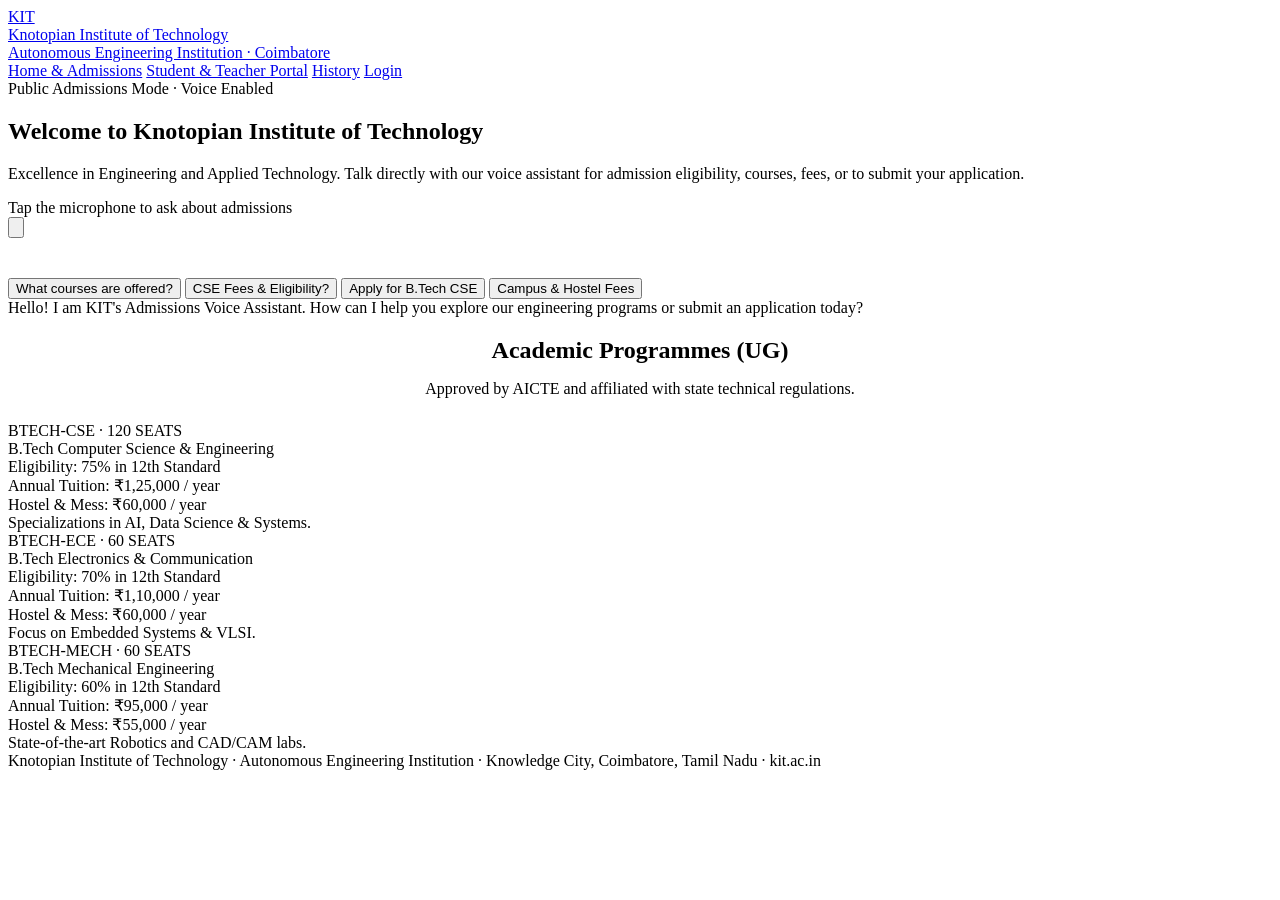
==== app/static/index.html @ 43ed499c "feat: complete KIT real-time voice assistant with RBAC, rules engine, and resilience fallbacks" ====
<!DOCTYPE html>
<html lang="en">
<head>
  <meta charset="UTF-8">
  <meta name="viewport" content="width=device-width, initial-scale=1.0">
  <title>Knotopian Institute of Technology (KIT) — Admissions & Home</title>
  <link rel="stylesheet" href="/static/css/style.css">
</head>
<body>
  <header>
    <a href="/" class="brand">
      <div class="brand-logo">KIT</div>
      <div>
        <div class="brand-title">Knotopian Institute of Technology</div>
        <div class="brand-subtitle">Autonomous Engineering Institution · Coimbatore</div>
      </div>
    </a>
    <nav>
      <a href="/" class="active">Home & Admissions</a>
      <a href="/portal">Student & Teacher Portal</a>
      <a href="/history">History</a>
      <a href="/portal" class="btn-login">Login</a>
    </nav>
  </header>

  <main>
    <section class="hero-section">
      <span class="badge-public">Public Admissions Mode · Voice Enabled</span>
      <h1 class="hero-title">Welcome to Knotopian Institute of Technology</h1>
      <p class="hero-tagline">
        Excellence in Engineering and Applied Technology. Talk directly with our voice assistant for admission eligibility, courses, fees, or to submit your application.
      </p>
    </section>

    <!-- Voice Assistant Widget -->
    <div class="voice-card">
      <div class="voice-status-text" id="status-text">Tap the microphone to ask about admissions</div>
      
      <div class="mic-button-wrapper">
        <button id="mic-btn" class="mic-button" title="Click to start/stop speaking">
          <svg class="mic-icon" viewBox="0 0 24 24">
            <path d="M12 14c1.66 0 3-1.34 3-3V5c0-1.66-1.34-3-3-3S9 3.34 9 5v6c0 1.66 1.34 3 3 3z"/>
            <path d="M17 11c0 2.76-2.24 5-5 5s-5-2.24-5-5H5c0 3.53 2.61 6.43 6 6.92V21h2v-3.08c3.39-.49 6-3.39 6-6.92h-2z"/>
          </svg>
        </button>
      </div>

      <!-- Live Voice Waveform -->
      <canvas id="voice-wave" class="waveform-canvas" width="280" height="36"></canvas>

      <!-- Quick prompts -->
      <div class="prompt-chips">
        <button class="prompt-chip" onclick="sendVoiceText('What courses are offered at KIT?')">What courses are offered?</button>
        <button class="prompt-chip" onclick="sendVoiceText('What is the eligibility and annual fee for Computer Science?')">CSE Fees & Eligibility?</button>
        <button class="prompt-chip" onclick="sendVoiceText('I want to apply for B.Tech Computer Science.')">Apply for B.Tech CSE</button>
        <button class="prompt-chip" onclick="sendVoiceText('Tell me about campus facilities and hostel fees.')">Campus & Hostel Fees</button>
      </div>

      <!-- Confirmation card (injected when pending action exists) -->
      <div id="confirmation-container" style="width: 100%;"></div>

      <!-- Conversation Container -->
      <div class="conversation-container" id="conversation-container">
        <div class="chat-bubble assistant">
          Hello! I am KIT's Admissions Voice Assistant. How can I help you explore our engineering programs or submit an application today?
        </div>
      </div>
    </div>

    <!-- Offered Courses Grid -->
    <section>
      <h2 style="font-size: 1.5rem; font-weight: 700; margin-bottom: 0.5rem; text-align: center;">Academic Programmes (UG)</h2>
      <p style="text-align: center; color: var(--text-muted); margin-bottom: 1.5rem;">Approved by AICTE and affiliated with state technical regulations.</p>

      <div class="courses-grid">
        <div class="course-card">
          <div class="course-code">BTECH-CSE · 120 SEATS</div>
          <div class="course-title">B.Tech Computer Science & Engineering</div>
          <div class="course-details">
            Eligibility: 75% in 12th Standard<br>
            Annual Tuition: ₹1,25,000 / year<br>
            Hostel & Mess: ₹60,000 / year<br>
            Specializations in AI, Data Science & Systems.
          </div>
        </div>

        <div class="course-card">
          <div class="course-code">BTECH-ECE · 60 SEATS</div>
          <div class="course-title">B.Tech Electronics & Communication</div>
          <div class="course-details">
            Eligibility: 70% in 12th Standard<br>
            Annual Tuition: ₹1,10,000 / year<br>
            Hostel & Mess: ₹60,000 / year<br>
            Focus on Embedded Systems & VLSI.
          </div>
        </div>

        <div class="course-card">
          <div class="course-code">BTECH-MECH · 60 SEATS</div>
          <div class="course-title">B.Tech Mechanical Engineering</div>
          <div class="course-details">
            Eligibility: 60% in 12th Standard<br>
            Annual Tuition: ₹95,000 / year<br>
            Hostel & Mess: ₹55,000 / year<br>
            State-of-the-art Robotics and CAD/CAM labs.
          </div>
        </div>
      </div>
    </section>
  </main>

  <footer>
    Knotopian Institute of Technology · Autonomous Engineering Institution · Knowledge City, Coimbatore, Tamil Nadu · kit.ac.in
  </footer>

  <script src="/static/js/audio_recorder.js"></script>
  <script src="/static/js/app.js"></script>
</body>
</html>
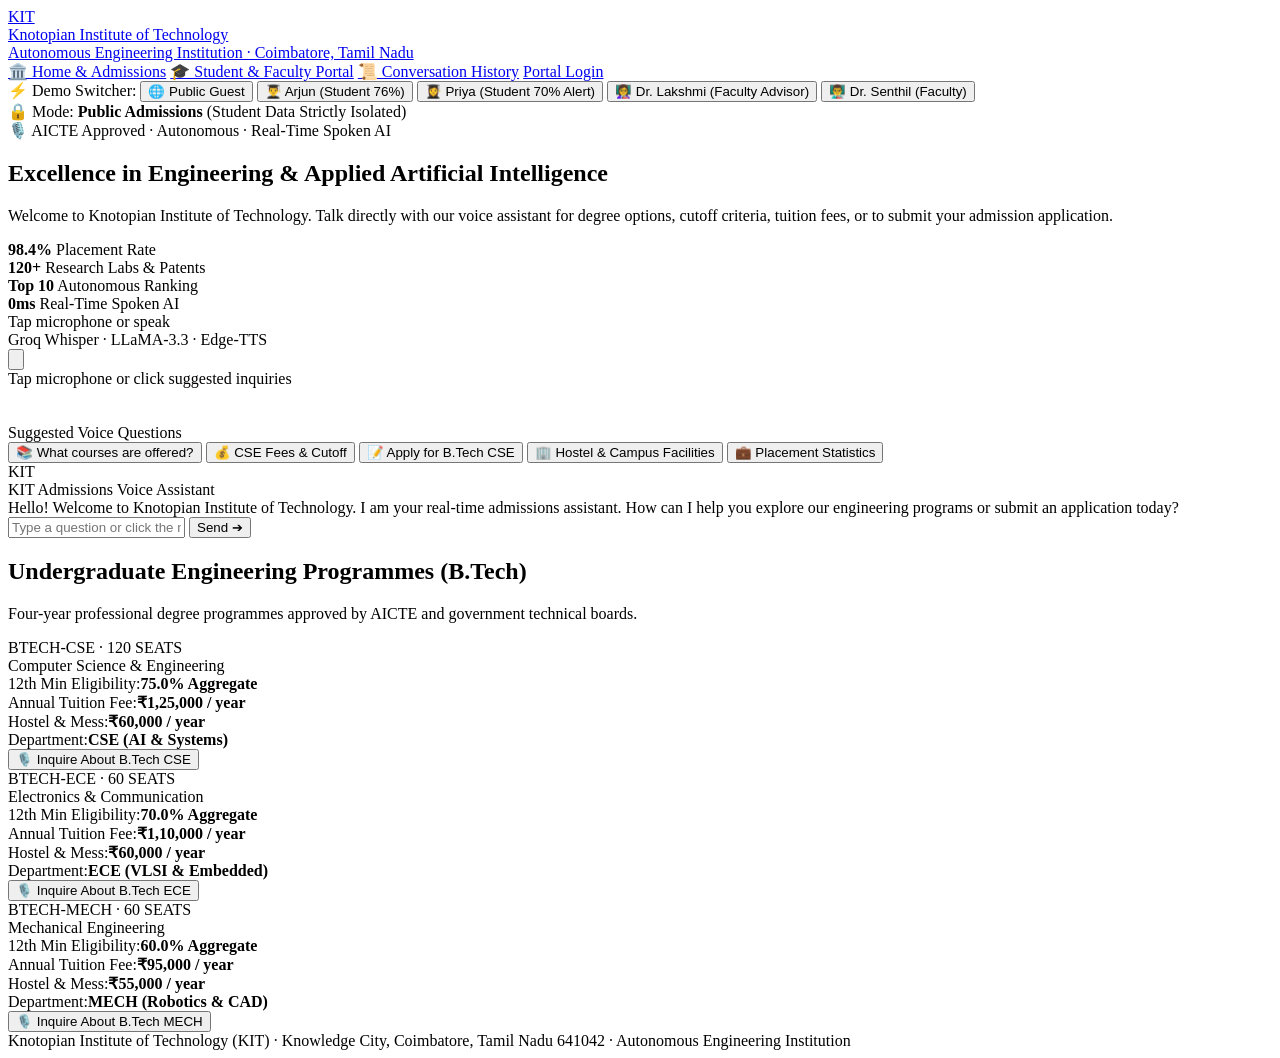
==== commit 7f65e69b: "Enhanced ui look" ====
--- a/app/static/index.html
+++ b/app/static/index.html
@@ -3,118 +3,209 @@
 <head>
   <meta charset="UTF-8">
   <meta name="viewport" content="width=device-width, initial-scale=1.0">
-  <title>Knotopian Institute of Technology (KIT) — Admissions & Home</title>
+  <title>Knotopian Institute of Technology — Official Admissions & Voice Assistant</title>
   <link rel="stylesheet" href="/static/css/style.css">
 </head>
 <body>
+  <!-- Header Bar -->
   <header>
     <a href="/" class="brand">
       <div class="brand-logo">KIT</div>
       <div>
         <div class="brand-title">Knotopian Institute of Technology</div>
-        <div class="brand-subtitle">Autonomous Engineering Institution · Coimbatore</div>
+        <div class="brand-subtitle">Autonomous Engineering Institution · Coimbatore, Tamil Nadu</div>
       </div>
     </a>
     <nav>
-      <a href="/" class="active">Home & Admissions</a>
-      <a href="/portal">Student & Teacher Portal</a>
-      <a href="/history">History</a>
-      <a href="/portal" class="btn-login">Login</a>
+      <a href="/" class="nav-link active">🏛️ Home & Admissions</a>
+      <a href="/portal" class="nav-link">🎓 Student & Faculty Portal</a>
+      <a href="/history" class="nav-link">📜 Conversation History</a>
+      <div id="header-user-badge" style="display:none;" class="nav-badge-user"></div>
+      <a href="/portal" id="header-login-btn" class="btn-header-action btn-header-login">Portal Login</a>
     </nav>
   </header>
 
+  <!-- Demo Persona Switcher Bar (For Seamless Evaluator Testing) -->
+  <div class="demo-switcher-bar">
+    <div class="switcher-left">
+      <span class="switcher-tag">⚡ Demo Switcher:</span>
+      <button class="switcher-btn active-persona" id="demo-public" onclick="location.href='/'">
+        🌐 Public Guest
+      </button>
+      <button class="switcher-btn" id="demo-arjun" onclick="quickLoginAndRedirect('arjun')">
+        👨‍🎓 Arjun (Student 76%)
+      </button>
+      <button class="switcher-btn" id="demo-priya" onclick="quickLoginAndRedirect('priya')">
+        👩‍🎓 Priya (Student 70% Alert)
+      </button>
+      <button class="switcher-btn" id="demo-lakshmi" onclick="quickLoginAndRedirect('lakshmi')">
+        👩‍🏫 Dr. Lakshmi (Faculty Advisor)
+      </button>
+      <button class="switcher-btn" id="demo-senthil" onclick="quickLoginAndRedirect('senthil')">
+        👨‍🏫 Dr. Senthil (Faculty)
+      </button>
+    </div>
+    <div class="switcher-right-note">
+      🔒 Mode: <strong>Public Admissions</strong> (Student Data Strictly Isolated)
+    </div>
+  </div>
+
   <main>
-    <section class="hero-section">
-      <span class="badge-public">Public Admissions Mode · Voice Enabled</span>
-      <h1 class="hero-title">Welcome to Knotopian Institute of Technology</h1>
-      <p class="hero-tagline">
-        Excellence in Engineering and Applied Technology. Talk directly with our voice assistant for admission eligibility, courses, fees, or to submit your application.
+    <!-- Hero Banner -->
+    <section class="hero-box">
+      <div class="hero-chip-live">
+        <span>🎙️</span>
+        <span>AICTE Approved · Autonomous · Real-Time Spoken AI</span>
+      </div>
+      <h1 class="hero-title">
+        Excellence in Engineering & <span>Applied Artificial Intelligence</span>
+      </h1>
+      <p class="hero-desc">
+        Welcome to Knotopian Institute of Technology. Talk directly with our voice assistant for degree options, cutoff criteria, tuition fees, or to submit your admission application.
       </p>
+      <div class="hero-stats-ribbon">
+        <div class="stat-pill"><strong>98.4%</strong> Placement Rate</div>
+        <div class="stat-pill"><strong>120+</strong> Research Labs & Patents</div>
+        <div class="stat-pill"><strong>Top 10</strong> Autonomous Ranking</div>
+        <div class="stat-pill"><strong>0ms</strong> Real-Time Spoken AI</div>
+      </div>
     </section>
 
-    <!-- Voice Assistant Widget -->
-    <div class="voice-card">
-      <div class="voice-status-text" id="status-text">Tap the microphone to ask about admissions</div>
-      
-      <div class="mic-button-wrapper">
-        <button id="mic-btn" class="mic-button" title="Click to start/stop speaking">
-          <svg class="mic-icon" viewBox="0 0 24 24">
-            <path d="M12 14c1.66 0 3-1.34 3-3V5c0-1.66-1.34-3-3-3S9 3.34 9 5v6c0 1.66 1.34 3 3 3z"/>
-            <path d="M17 11c0 2.76-2.24 5-5 5s-5-2.24-5-5H5c0 3.53 2.61 6.43 6 6.92V21h2v-3.08c3.39-.49 6-3.39 6-6.92h-2z"/>
-          </svg>
-        </button>
-      </div>
-
-      <!-- Live Voice Waveform -->
-      <canvas id="voice-wave" class="waveform-canvas" width="280" height="36"></canvas>
-
-      <!-- Quick prompts -->
-      <div class="prompt-chips">
-        <button class="prompt-chip" onclick="sendVoiceText('What courses are offered at KIT?')">What courses are offered?</button>
-        <button class="prompt-chip" onclick="sendVoiceText('What is the eligibility and annual fee for Computer Science?')">CSE Fees & Eligibility?</button>
-        <button class="prompt-chip" onclick="sendVoiceText('I want to apply for B.Tech Computer Science.')">Apply for B.Tech CSE</button>
-        <button class="prompt-chip" onclick="sendVoiceText('Tell me about campus facilities and hostel fees.')">Campus & Hostel Fees</button>
-      </div>
-
-      <!-- Confirmation card (injected when pending action exists) -->
-      <div id="confirmation-container" style="width: 100%;"></div>
-
-      <!-- Conversation Container -->
-      <div class="conversation-container" id="conversation-container">
-        <div class="chat-bubble assistant">
-          Hello! I am KIT's Admissions Voice Assistant. How can I help you explore our engineering programs or submit an application today?
-        </div>
-      </div>
-    </div>
-
-    <!-- Offered Courses Grid -->
+    <!-- Centerpiece Voice Assistant Hub -->
+    <section class="voice-hub">
+      <div class="voice-hub-header">
+        <div class="voice-status-indicator">
+          <div class="status-dot" id="status-dot"></div>
+          <span id="status-text">Tap microphone or speak</span>
+        </div>
+        <div class="voice-provider-pill">Groq Whisper · LLaMA-3.3 · Edge-TTS</div>
+      </div>
+
+      <div class="voice-hub-body">
+        <!-- Microphone & Waveform -->
+        <div class="mic-control-center">
+          <button id="mic-btn" class="mic-btn-main" title="Click to start/stop speaking">
+            <svg viewBox="0 0 24 24">
+              <path d="M12 14c1.66 0 3-1.34 3-3V5c0-1.66-1.34-3-3-3S9 3.34 9 5v6c0 1.66 1.34 3 3 3z"/>
+              <path d="M17 11c0 2.76-2.24 5-5 5s-5-2.24-5-5H5c0 3.53 2.61 6.43 6 6.92V21h2v-3.08c3.39-.49 6-3.39 6-6.92h-2z"/>
+            </svg>
+          </button>
+          <div class="mic-hint-text">Tap microphone or click suggested inquiries</div>
+        </div>
+
+        <div class="waveform-box">
+          <canvas id="voice-wave" class="waveform-canvas" width="280" height="32"></canvas>
+        </div>
+
+        <!-- Quick Voice Prompt Chips -->
+        <div class="chips-container">
+          <div class="chips-title">Suggested Voice Questions</div>
+          <div class="chips-wrapper">
+            <button class="chip-action" onclick="sendVoiceText('What courses are offered at KIT?')">
+              <span>📚</span> What courses are offered?
+            </button>
+            <button class="chip-action" onclick="sendVoiceText('What is the eligibility and annual fee for Computer Science?')">
+              <span>💰</span> CSE Fees & Cutoff
+            </button>
+            <button class="chip-action" onclick="sendVoiceText('I want to apply for B.Tech Computer Science.')">
+              <span>📝</span> Apply for B.Tech CSE
+            </button>
+            <button class="chip-action" onclick="sendVoiceText('Tell me about campus hostel facilities and fees.')">
+              <span>🏢</span> Hostel & Campus Facilities
+            </button>
+            <button class="chip-action" onclick="sendVoiceText('What are the placement statistics for 2026?')">
+              <span>💼</span> Placement Statistics
+            </button>
+          </div>
+        </div>
+
+        <!-- Confirmation Card Container (for two-step write confirmation) -->
+        <div id="confirmation-container" style="width: 100%;"></div>
+
+        <!-- Conversation Stream -->
+        <div class="conversation-stream" id="conversation-stream">
+          <div class="msg-row assistant">
+            <div class="msg-avatar">KIT</div>
+            <div class="msg-bubble-content">
+              <div class="msg-header">KIT Admissions Voice Assistant</div>
+              <div class="msg-bubble">
+                Hello! Welcome to Knotopian Institute of Technology. I am your real-time admissions assistant. How can I help you explore our engineering programs or submit an application today?
+              </div>
+            </div>
+          </div>
+        </div>
+      </div>
+
+      <!-- Dual Input Footer (Voice or Type) -->
+      <div class="voice-hub-footer">
+        <div class="dual-input-wrapper">
+          <input type="text" id="text-input" class="dual-input-text" placeholder="Type a question or click the microphone to speak..." autocomplete="off">
+          <button id="send-btn" class="btn-dual-send">
+            <span>Send</span>
+            <span>➔</span>
+          </button>
+        </div>
+      </div>
+    </section>
+
+    <!-- Academic Programmes Section -->
     <section>
-      <h2 style="font-size: 1.5rem; font-weight: 700; margin-bottom: 0.5rem; text-align: center;">Academic Programmes (UG)</h2>
-      <p style="text-align: center; color: var(--text-muted); margin-bottom: 1.5rem;">Approved by AICTE and affiliated with state technical regulations.</p>
-
-      <div class="courses-grid">
-        <div class="course-card">
-          <div class="course-code">BTECH-CSE · 120 SEATS</div>
-          <div class="course-title">B.Tech Computer Science & Engineering</div>
-          <div class="course-details">
-            Eligibility: 75% in 12th Standard<br>
-            Annual Tuition: ₹1,25,000 / year<br>
-            Hostel & Mess: ₹60,000 / year<br>
-            Specializations in AI, Data Science & Systems.
-          </div>
-        </div>
-
-        <div class="course-card">
-          <div class="course-code">BTECH-ECE · 60 SEATS</div>
-          <div class="course-title">B.Tech Electronics & Communication</div>
-          <div class="course-details">
-            Eligibility: 70% in 12th Standard<br>
-            Annual Tuition: ₹1,10,000 / year<br>
-            Hostel & Mess: ₹60,000 / year<br>
-            Focus on Embedded Systems & VLSI.
-          </div>
-        </div>
-
-        <div class="course-card">
-          <div class="course-code">BTECH-MECH · 60 SEATS</div>
-          <div class="course-title">B.Tech Mechanical Engineering</div>
-          <div class="course-details">
-            Eligibility: 60% in 12th Standard<br>
-            Annual Tuition: ₹95,000 / year<br>
-            Hostel & Mess: ₹55,000 / year<br>
-            State-of-the-art Robotics and CAD/CAM labs.
-          </div>
+      <div class="courses-section-header">
+        <h2>Undergraduate Engineering Programmes (B.Tech)</h2>
+        <p>Four-year professional degree programmes approved by AICTE and government technical boards.</p>
+      </div>
+
+      <div class="courses-grid-modern">
+        <div class="course-card-modern">
+          <span class="course-badge-seats">BTECH-CSE · 120 SEATS</span>
+          <div class="course-name-title">Computer Science & Engineering</div>
+          <div class="course-info-list">
+            <div class="course-info-item"><span>12th Min Eligibility:</span><strong>75.0% Aggregate</strong></div>
+            <div class="course-info-item"><span>Annual Tuition Fee:</span><strong>₹1,25,000 / year</strong></div>
+            <div class="course-info-item"><span>Hostel & Mess:</span><strong>₹60,000 / year</strong></div>
+            <div class="course-info-item"><span>Department:</span><strong>CSE (AI & Systems)</strong></div>
+          </div>
+          <button class="btn-course-inquire" onclick="sendVoiceText('What is the eligibility and annual fee for Computer Science?')">
+            <span>🎙️</span> Inquire About B.Tech CSE
+          </button>
+        </div>
+
+        <div class="course-card-modern">
+          <span class="course-badge-seats">BTECH-ECE · 60 SEATS</span>
+          <div class="course-name-title">Electronics & Communication</div>
+          <div class="course-info-list">
+            <div class="course-info-item"><span>12th Min Eligibility:</span><strong>70.0% Aggregate</strong></div>
+            <div class="course-info-item"><span>Annual Tuition Fee:</span><strong>₹1,10,000 / year</strong></div>
+            <div class="course-info-item"><span>Hostel & Mess:</span><strong>₹60,000 / year</strong></div>
+            <div class="course-info-item"><span>Department:</span><strong>ECE (VLSI & Embedded)</strong></div>
+          </div>
+          <button class="btn-course-inquire" onclick="sendVoiceText('Tell me about the Electronics and Communication Engineering program.')">
+            <span>🎙️</span> Inquire About B.Tech ECE
+          </button>
+        </div>
+
+        <div class="course-card-modern">
+          <span class="course-badge-seats">BTECH-MECH · 60 SEATS</span>
+          <div class="course-name-title">Mechanical Engineering</div>
+          <div class="course-info-list">
+            <div class="course-info-item"><span>12th Min Eligibility:</span><strong>60.0% Aggregate</strong></div>
+            <div class="course-info-item"><span>Annual Tuition Fee:</span><strong>₹95,000 / year</strong></div>
+            <div class="course-info-item"><span>Hostel & Mess:</span><strong>₹55,000 / year</strong></div>
+            <div class="course-info-item"><span>Department:</span><strong>MECH (Robotics & CAD)</strong></div>
+          </div>
+          <button class="btn-course-inquire" onclick="sendVoiceText('What are the fees and eligibility for Mechanical Engineering?')">
+            <span>🎙️</span> Inquire About B.Tech MECH
+          </button>
         </div>
       </div>
     </section>
   </main>
 
   <footer>
-    Knotopian Institute of Technology · Autonomous Engineering Institution · Knowledge City, Coimbatore, Tamil Nadu · kit.ac.in
+    Knotopian Institute of Technology (KIT) · Knowledge City, Coimbatore, Tamil Nadu 641042 · Autonomous Engineering Institution
   </footer>
 
   <script src="/static/js/audio_recorder.js"></script>
   <script src="/static/js/app.js"></script>
 </body>
 </html>
-
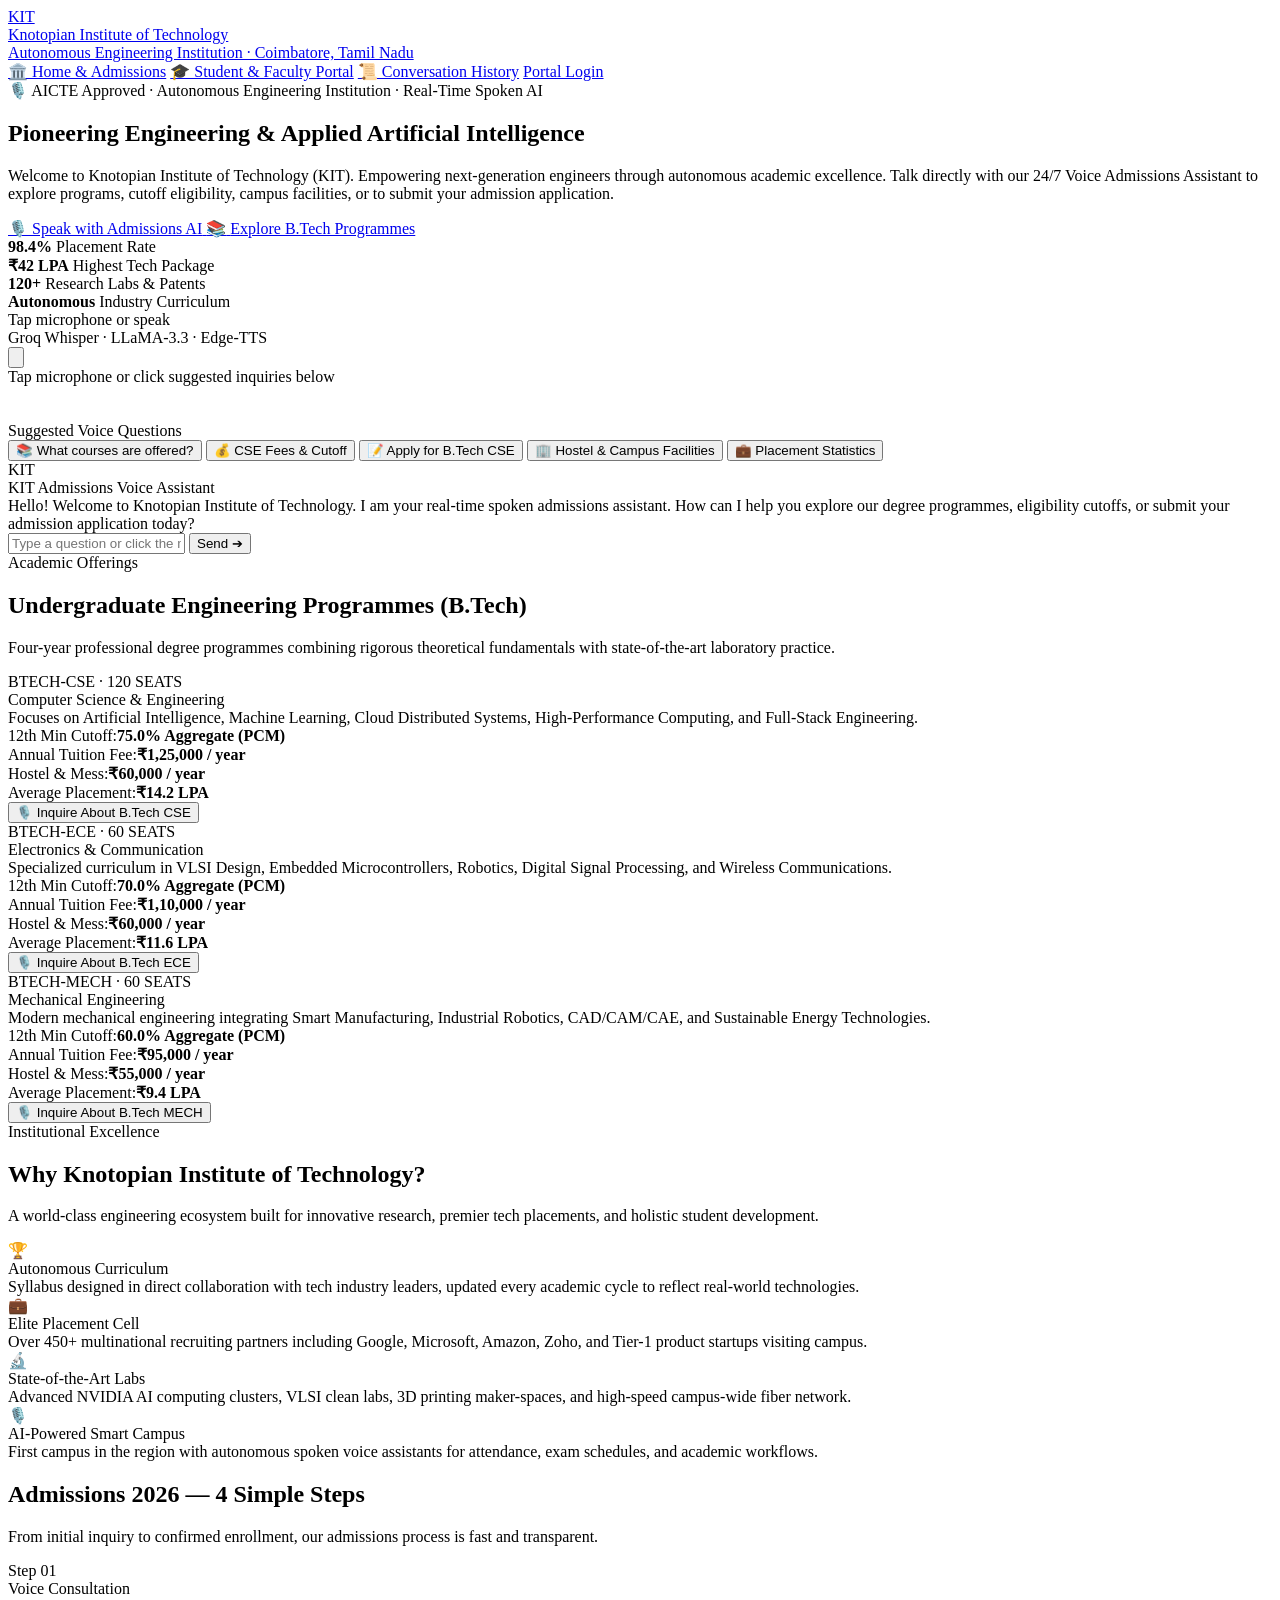
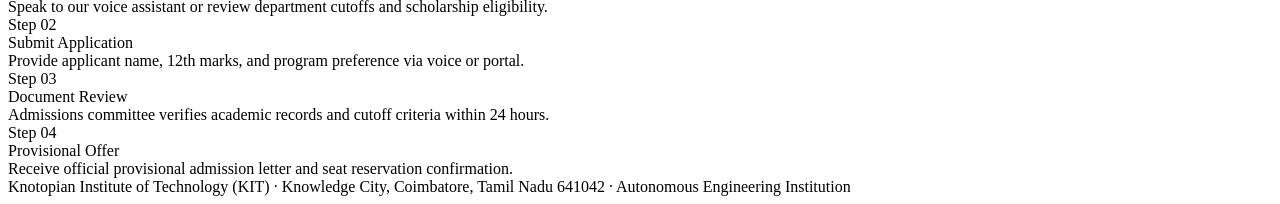
==== commit 431ec23b: "Updated ui and enhanced them" ====
--- a/app/static/index.html
+++ b/app/static/index.html
@@ -7,7 +7,7 @@
   <link rel="stylesheet" href="/static/css/style.css">
 </head>
 <body>
-  <!-- Header Bar -->
+  <!-- University Header Bar -->
   <header>
     <a href="/" class="brand">
       <div class="brand-logo">KIT</div>
@@ -25,54 +25,41 @@
     </nav>
   </header>
 
-  <!-- Demo Persona Switcher Bar (For Seamless Evaluator Testing) -->
-  <div class="demo-switcher-bar">
-    <div class="switcher-left">
-      <span class="switcher-tag">⚡ Demo Switcher:</span>
-      <button class="switcher-btn active-persona" id="demo-public" onclick="location.href='/'">
-        🌐 Public Guest
-      </button>
-      <button class="switcher-btn" id="demo-arjun" onclick="quickLoginAndRedirect('arjun')">
-        👨‍🎓 Arjun (Student 76%)
-      </button>
-      <button class="switcher-btn" id="demo-priya" onclick="quickLoginAndRedirect('priya')">
-        👩‍🎓 Priya (Student 70% Alert)
-      </button>
-      <button class="switcher-btn" id="demo-lakshmi" onclick="quickLoginAndRedirect('lakshmi')">
-        👩‍🏫 Dr. Lakshmi (Faculty Advisor)
-      </button>
-      <button class="switcher-btn" id="demo-senthil" onclick="quickLoginAndRedirect('senthil')">
-        👨‍🏫 Dr. Senthil (Faculty)
-      </button>
-    </div>
-    <div class="switcher-right-note">
-      🔒 Mode: <strong>Public Admissions</strong> (Student Data Strictly Isolated)
-    </div>
-  </div>
-
   <main>
     <!-- Hero Banner -->
     <section class="hero-box">
       <div class="hero-chip-live">
         <span>🎙️</span>
-        <span>AICTE Approved · Autonomous · Real-Time Spoken AI</span>
+        <span>AICTE Approved · Autonomous Engineering Institution · Real-Time Spoken AI</span>
       </div>
       <h1 class="hero-title">
-        Excellence in Engineering & <span>Applied Artificial Intelligence</span>
+        Pioneering Engineering & <span>Applied Artificial Intelligence</span>
       </h1>
       <p class="hero-desc">
-        Welcome to Knotopian Institute of Technology. Talk directly with our voice assistant for degree options, cutoff criteria, tuition fees, or to submit your admission application.
+        Welcome to Knotopian Institute of Technology (KIT). Empowering next-generation engineers through autonomous academic excellence. Talk directly with our 24/7 Voice Admissions Assistant to explore programs, cutoff eligibility, campus facilities, or to submit your admission application.
       </p>
+
+      <div class="hero-actions-row">
+        <a href="#voice-hub-section" class="btn-hero-primary">
+          <span>🎙️</span>
+          <span>Speak with Admissions AI</span>
+        </a>
+        <a href="#programmes-section" class="btn-hero-secondary">
+          <span>📚</span>
+          <span>Explore B.Tech Programmes</span>
+        </a>
+      </div>
+
       <div class="hero-stats-ribbon">
         <div class="stat-pill"><strong>98.4%</strong> Placement Rate</div>
+        <div class="stat-pill"><strong>₹42 LPA</strong> Highest Tech Package</div>
         <div class="stat-pill"><strong>120+</strong> Research Labs & Patents</div>
-        <div class="stat-pill"><strong>Top 10</strong> Autonomous Ranking</div>
-        <div class="stat-pill"><strong>0ms</strong> Real-Time Spoken AI</div>
+        <div class="stat-pill"><strong>Autonomous</strong> Industry Curriculum</div>
       </div>
     </section>
 
     <!-- Centerpiece Voice Assistant Hub -->
-    <section class="voice-hub">
+    <section class="voice-hub" id="voice-hub-section">
       <div class="voice-hub-header">
         <div class="voice-status-indicator">
           <div class="status-dot" id="status-dot"></div>
@@ -90,7 +77,7 @@
               <path d="M17 11c0 2.76-2.24 5-5 5s-5-2.24-5-5H5c0 3.53 2.61 6.43 6 6.92V21h2v-3.08c3.39-.49 6-3.39 6-6.92h-2z"/>
             </svg>
           </button>
-          <div class="mic-hint-text">Tap microphone or click suggested inquiries</div>
+          <div class="mic-hint-text">Tap microphone or click suggested inquiries below</div>
         </div>
 
         <div class="waveform-box">
@@ -129,7 +116,7 @@
             <div class="msg-bubble-content">
               <div class="msg-header">KIT Admissions Voice Assistant</div>
               <div class="msg-bubble">
-                Hello! Welcome to Knotopian Institute of Technology. I am your real-time admissions assistant. How can I help you explore our engineering programs or submit an application today?
+                Hello! Welcome to Knotopian Institute of Technology. I am your real-time spoken admissions assistant. How can I help you explore our degree programmes, eligibility cutoffs, or submit your admission application today?
               </div>
             </div>
           </div>
@@ -149,21 +136,25 @@
     </section>
 
     <!-- Academic Programmes Section -->
-    <section>
+    <section id="programmes-section">
       <div class="courses-section-header">
+        <div class="section-eyebrow">Academic Offerings</div>
         <h2>Undergraduate Engineering Programmes (B.Tech)</h2>
-        <p>Four-year professional degree programmes approved by AICTE and government technical boards.</p>
+        <p>Four-year professional degree programmes combining rigorous theoretical fundamentals with state-of-the-art laboratory practice.</p>
       </div>
 
       <div class="courses-grid-modern">
         <div class="course-card-modern">
           <span class="course-badge-seats">BTECH-CSE · 120 SEATS</span>
           <div class="course-name-title">Computer Science & Engineering</div>
+          <div class="course-desc-brief">
+            Focuses on Artificial Intelligence, Machine Learning, Cloud Distributed Systems, High-Performance Computing, and Full-Stack Engineering.
+          </div>
           <div class="course-info-list">
-            <div class="course-info-item"><span>12th Min Eligibility:</span><strong>75.0% Aggregate</strong></div>
+            <div class="course-info-item"><span>12th Min Cutoff:</span><strong>75.0% Aggregate (PCM)</strong></div>
             <div class="course-info-item"><span>Annual Tuition Fee:</span><strong>₹1,25,000 / year</strong></div>
             <div class="course-info-item"><span>Hostel & Mess:</span><strong>₹60,000 / year</strong></div>
-            <div class="course-info-item"><span>Department:</span><strong>CSE (AI & Systems)</strong></div>
+            <div class="course-info-item"><span>Average Placement:</span><strong>₹14.2 LPA</strong></div>
           </div>
           <button class="btn-course-inquire" onclick="sendVoiceText('What is the eligibility and annual fee for Computer Science?')">
             <span>🎙️</span> Inquire About B.Tech CSE
@@ -173,11 +164,14 @@
         <div class="course-card-modern">
           <span class="course-badge-seats">BTECH-ECE · 60 SEATS</span>
           <div class="course-name-title">Electronics & Communication</div>
+          <div class="course-desc-brief">
+            Specialized curriculum in VLSI Design, Embedded Microcontrollers, Robotics, Digital Signal Processing, and Wireless Communications.
+          </div>
           <div class="course-info-list">
-            <div class="course-info-item"><span>12th Min Eligibility:</span><strong>70.0% Aggregate</strong></div>
+            <div class="course-info-item"><span>12th Min Cutoff:</span><strong>70.0% Aggregate (PCM)</strong></div>
             <div class="course-info-item"><span>Annual Tuition Fee:</span><strong>₹1,10,000 / year</strong></div>
             <div class="course-info-item"><span>Hostel & Mess:</span><strong>₹60,000 / year</strong></div>
-            <div class="course-info-item"><span>Department:</span><strong>ECE (VLSI & Embedded)</strong></div>
+            <div class="course-info-item"><span>Average Placement:</span><strong>₹11.6 LPA</strong></div>
           </div>
           <button class="btn-course-inquire" onclick="sendVoiceText('Tell me about the Electronics and Communication Engineering program.')">
             <span>🎙️</span> Inquire About B.Tech ECE
@@ -187,15 +181,92 @@
         <div class="course-card-modern">
           <span class="course-badge-seats">BTECH-MECH · 60 SEATS</span>
           <div class="course-name-title">Mechanical Engineering</div>
+          <div class="course-desc-brief">
+            Modern mechanical engineering integrating Smart Manufacturing, Industrial Robotics, CAD/CAM/CAE, and Sustainable Energy Technologies.
+          </div>
           <div class="course-info-list">
-            <div class="course-info-item"><span>12th Min Eligibility:</span><strong>60.0% Aggregate</strong></div>
+            <div class="course-info-item"><span>12th Min Cutoff:</span><strong>60.0% Aggregate (PCM)</strong></div>
             <div class="course-info-item"><span>Annual Tuition Fee:</span><strong>₹95,000 / year</strong></div>
             <div class="course-info-item"><span>Hostel & Mess:</span><strong>₹55,000 / year</strong></div>
-            <div class="course-info-item"><span>Department:</span><strong>MECH (Robotics & CAD)</strong></div>
+            <div class="course-info-item"><span>Average Placement:</span><strong>₹9.4 LPA</strong></div>
           </div>
           <button class="btn-course-inquire" onclick="sendVoiceText('What are the fees and eligibility for Mechanical Engineering?')">
             <span>🎙️</span> Inquire About B.Tech MECH
           </button>
+        </div>
+      </div>
+    </section>
+
+    <!-- Why Choose KIT Section -->
+    <section>
+      <div class="courses-section-header">
+        <div class="section-eyebrow">Institutional Excellence</div>
+        <h2>Why Knotopian Institute of Technology?</h2>
+        <p>A world-class engineering ecosystem built for innovative research, premier tech placements, and holistic student development.</p>
+      </div>
+
+      <div class="marketing-grid">
+        <div class="feature-box">
+          <div class="feature-icon-circle">🏆</div>
+          <div class="feature-title">Autonomous Curriculum</div>
+          <div class="feature-text">
+            Syllabus designed in direct collaboration with tech industry leaders, updated every academic cycle to reflect real-world technologies.
+          </div>
+        </div>
+
+        <div class="feature-box">
+          <div class="feature-icon-circle">💼</div>
+          <div class="feature-title">Elite Placement Cell</div>
+          <div class="feature-text">
+            Over 450+ multinational recruiting partners including Google, Microsoft, Amazon, Zoho, and Tier-1 product startups visiting campus.
+          </div>
+        </div>
+
+        <div class="feature-box">
+          <div class="feature-icon-circle">🔬</div>
+          <div class="feature-title">State-of-the-Art Labs</div>
+          <div class="feature-text">
+            Advanced NVIDIA AI computing clusters, VLSI clean labs, 3D printing maker-spaces, and high-speed campus-wide fiber network.
+          </div>
+        </div>
+
+        <div class="feature-box">
+          <div class="feature-icon-circle">🎙️</div>
+          <div class="feature-title">AI-Powered Smart Campus</div>
+          <div class="feature-text">
+            First campus in the region with autonomous spoken voice assistants for attendance, exam schedules, and academic workflows.
+          </div>
+        </div>
+      </div>
+    </section>
+
+    <!-- Step-by-Step Admissions Process -->
+    <section class="timeline-card">
+      <div class="timeline-header">
+        <h2>Admissions 2026 — 4 Simple Steps</h2>
+        <p>From initial inquiry to confirmed enrollment, our admissions process is fast and transparent.</p>
+      </div>
+
+      <div class="timeline-steps-row">
+        <div class="timeline-step">
+          <div class="step-num">Step 01</div>
+          <div class="step-title">Voice Consultation</div>
+          <div class="step-desc">Speak to our voice assistant or review department cutoffs and scholarship eligibility.</div>
+        </div>
+        <div class="timeline-step">
+          <div class="step-num">Step 02</div>
+          <div class="step-title">Submit Application</div>
+          <div class="step-desc">Provide applicant name, 12th marks, and program preference via voice or portal.</div>
+        </div>
+        <div class="timeline-step">
+          <div class="step-num">Step 03</div>
+          <div class="step-title">Document Review</div>
+          <div class="step-desc">Admissions committee verifies academic records and cutoff criteria within 24 hours.</div>
+        </div>
+        <div class="timeline-step">
+          <div class="step-num">Step 04</div>
+          <div class="step-title">Provisional Offer</div>
+          <div class="step-desc">Receive official provisional admission letter and seat reservation confirmation.</div>
         </div>
       </div>
     </section>
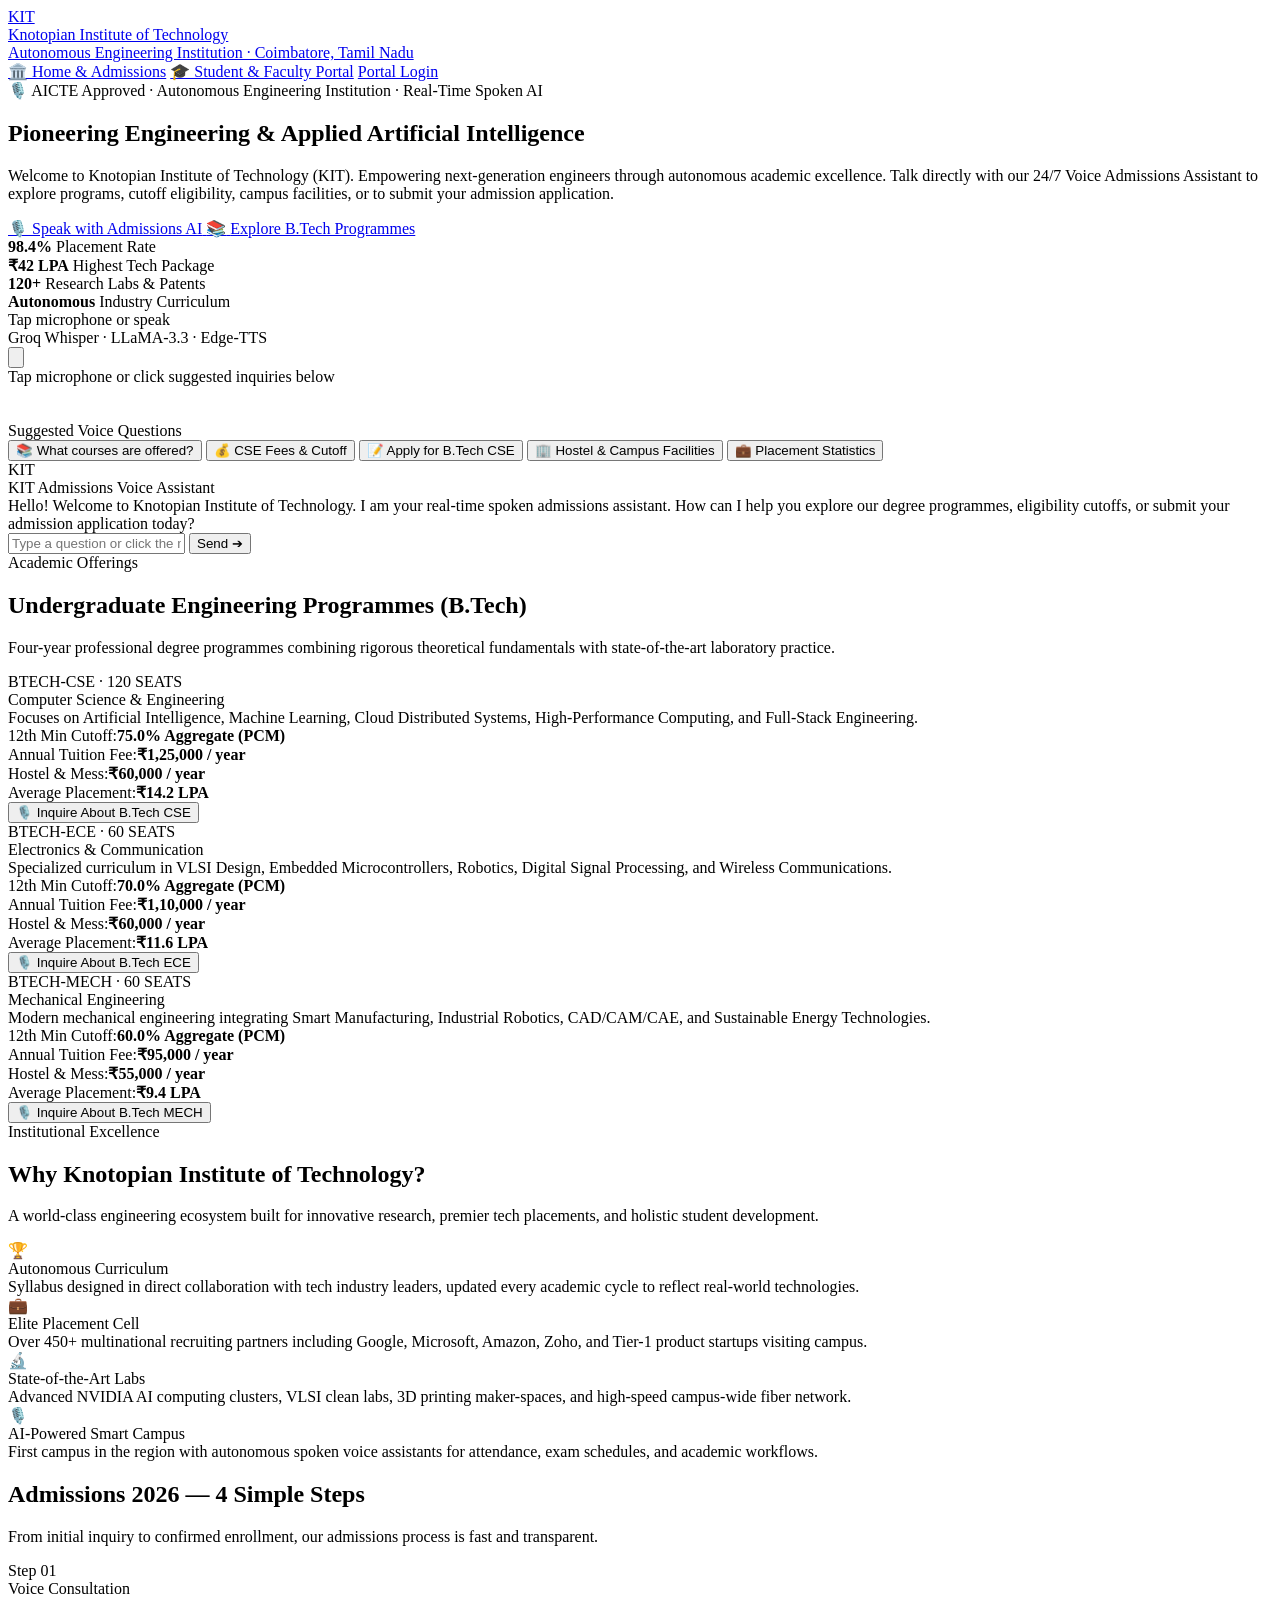
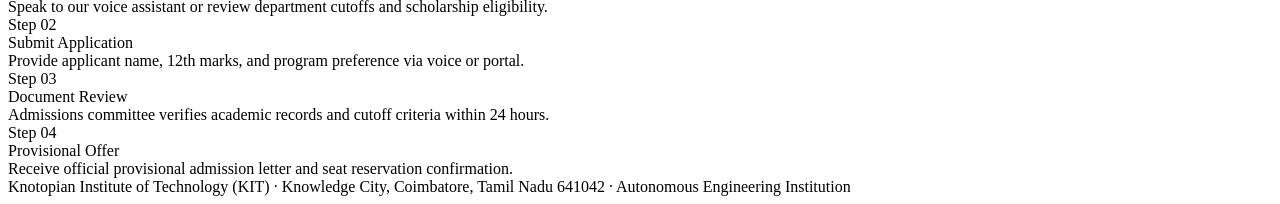
==== commit b707b7a9: "Updated secured ui" ====
--- a/app/static/index.html
+++ b/app/static/index.html
@@ -19,7 +19,7 @@
     <nav>
       <a href="/" class="nav-link active">🏛️ Home & Admissions</a>
       <a href="/portal" class="nav-link">🎓 Student & Faculty Portal</a>
-      <a href="/history" class="nav-link">📜 Conversation History</a>
+      <a href="/history" id="nav-history-link" class="nav-link" style="display:none;">📜 Conversation History</a>
       <div id="header-user-badge" style="display:none;" class="nav-badge-user"></div>
       <a href="/portal" id="header-login-btn" class="btn-header-action btn-header-login">Portal Login</a>
     </nav>
